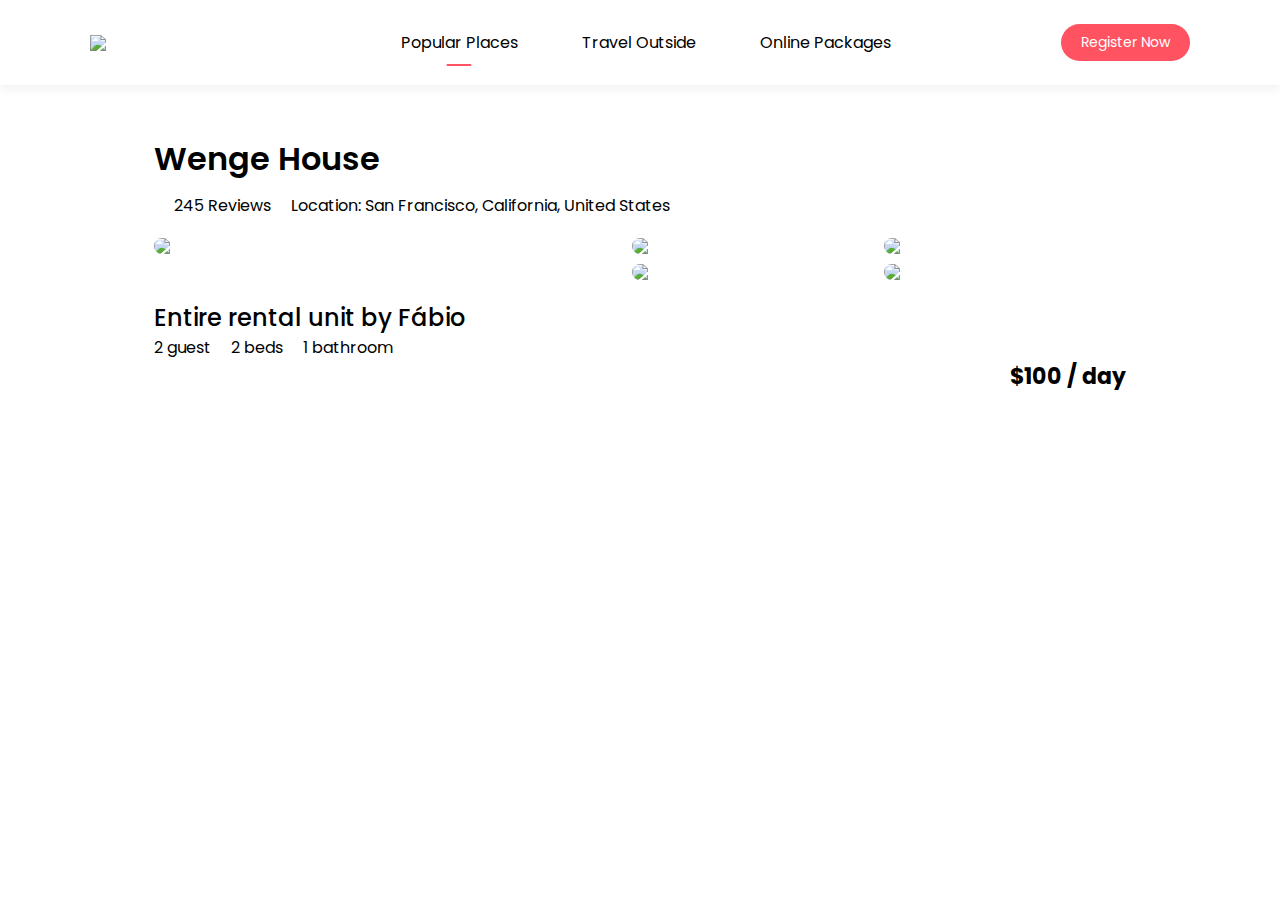
==== house.html @ 83caf572 "Working on house details page" ====
<!DOCTYPE html>
<html lang="en">

<head>
    <meta charset="UTF-8">
    <meta http-equiv="X-UA-Compatible" content="IE=edge">
    <meta name="viewport" content="width=device-width, initial-scale=1.0">
    <title>House Details Page</title>
    <link rel="stylesheet" type="text/css" href="assets/css/style.css">
    <script src="https://kit.fontawesome.com/fc5ce7f4a1.js" crossorigin="anonymous"></script>
</head>

<body>

    <nav id="navBar" class="navbar-white">
        <img src="assets/images/logo-red.png" class="logo">
        <ul class="nav-links">
            <li><a href="#" class="active">Popular Places</a></li>
            <li><a href="#">Travel Outside</a></li>
            <li><a href="#">Online Packages</a></li>
        </ul>
        <a href="#" class="register-btn">Register Now</a>
        <i class="fas fa-bars" onclick="togglebtn()"></i>
    </nav>

    <div class="house-details">
        <div class="house-title">
            <h1>Wenge House</h1>
            <div class="row">
                <div>
                    <i class="fas fa-star"></i>
                    <i class="fas fa-star"></i>
                    <i class="fas fa-star"></i>
                    <i class="fas fa-star-half-alt"></i>
                    <i class="far fa-star"></i>
                    <span>245 Reviews</span>
                </div>
                <div>
                    <p>Location: San Francisco, California, United States</p>
                </div>
            </div>
        </div>
        <div class="gallery">
            <div class="gallery-img-1"><img src="assets/images/house-1.png"></div>
            <div><img src="assets/images/house-2.png"></div>
            <div><img src="assets/images/house-3.png"></div>
            <div><img src="assets/images/house-4.png"></div>
            <div><img src="assets/images/house-5.png"></div>
        </div>
        <div class="small-details">
            <h2>Entire rental unit by Fábio</h2>
            <p>2 guest &nbsp; &nbsp; 2 beds &nbsp; &nbsp; 1 bathroom</p>
            <h4>$100 / day</h4>
        </div>

    </div>


</body>

</html>
---- assets/css/style.css ----
@import url('https://fonts.googleapis.com/css2?family=Poppins:ital,wght@0,100;0,200;0,300;0,400;0,500;0,600;0,700;0,800;0,900;1,100;1,200;1,300;1,400;1,500;1,600;1,700;1,800;1,900&display=swap');

*{
    margin: 0;
    padding: 0;
    box-sizing: border-box;
    font-family: "Poppins", "sans-serif";
}

.header{
    min-height: 100vh;
    width: 100%;
    background-image: linear-gradient(rgba(0, 0, 0, 0.3),rgba(0, 0, 0, 0.3)),url(../images/banner.png);
    background-size: cover;
    background-position: center;
}

nav{
    display: flex;
    align-items: center;
    justify-content: space-between;
    padding: 20px 7%;
}

.logo{
    width: 140px;
    cursor: pointer;
}

.nav-links li{
    list-style: none;
    display: inline-block;
    margin: 10px 30px
}

.nav-links li a{
    text-decoration: none;
    color: #fff;
}

.register-btn{
    background: #fff;
    color: #000;
    padding: 8px 20px;
    border-radius: 20px;
    text-decoration: none;
    font-size: 14px;
}

.container{
    padding: 0 7%;
}

.header h1{
    font-size: 4vw;
    font-weight: 500;
    color: #fff;
    text-align: center;
    padding-top: 22%;
}

.search-bar{
    background: #fff;
    width: 70%;
    margin: 30px auto;
    padding: 6px 10px 6px 30px;
    border-radius: 50px;
}

.search-bar form{
    display: flex;
    align-items: center;
    flex-wrap: wrap;
}

.search-bar form input{
    display: block;
    border: 0;
    outline: none;
    background: transparent;
}

.search-bar form button{
    background: #ff5361;
    width: 55px;
    height: 55px;
    border-radius: 50%;
    border: 0;
    outline: none;
    cursor: pointer;
}

.search-bar form button img{
    width: 15px;
    margin-top: 7px;
}

.search-bar form label{
    font-weight: 600;
}

.location-input{
    flex: 1;
}


/* --------------- Exclusives --------------- */

.sub-title{
    margin: 50px 0 20px;
    font-size: 2.2vw;
    font-weight: 500;
    color: #333;
}

.exclusives{
    display: grid;
    grid-template-columns: repeat(auto-fit, minmax(200px, 1fr));
    grid-gap: 30px;
}

.exclusives div img{
    width: 100%;
    border-radius: 10px;
}

.exclusives div{
    position: relative;
}

.exclusives div span{
    position: absolute;
    top: 50%;
    left: 50%;
    transform: translate(-50%, -50%);
    text-align: center;
    color: #fff;
}

/* --------------- Trending Places --------------- */

.trending{
    display: grid;
    grid-template-columns: repeat(auto-fit, minmax(200px, 1fr));
    grid-gap: 30px; 
    margin-bottom: 30px;  
}

.trending div img{
    width: 100%;
    border-radius: 10px;
}

.trending h3{
    font-weight: 600;
    margin-top: 10px;
}

/* --------------- Call to action --------------- */

.cta{
    margin: 80px 0;
    background-image: linear-gradient(to right, #3f2321, transparent), url(../images/banner-2.png);
    background-size: cover;
    background-position: center;
    border-radius: 10px;
    padding: 5%;
    color: #fff;
}

.cta h3{
    font-size: 4vw;
    line-height: 5.3vw;
    font-weight: 500;
}

.cta p{
    font-size: 18px;
    margin: 10px 0;
}

.cta-btn{
    background: #ff5361;
    color: #fff;
    text-decoration: none;
    padding: 12px 30px;
    border-radius: 8px;
    margin-top: 20px;
    display: inline-block;
}


/* --------------- Travellers stories --------------- */


.stories{
    display: grid;
    grid-template-columns: repeat(auto-fit, minmax(200px, 1fr));
    grid-gap: 30px; 
    margin-bottom: 30px;
}

.stories div img{
    width: 100%;
    border-radius: 10px;
}

.stories div{
    position: relative;
    text-align: center;
}

.stories p{
    width: 80%;
    position: absolute;
    top: 50%;
    left: 50%;
    transform: translate(-50%, -50%);
    color: #fff;
    font-size: 26px;  
}

.start-btn{
    text-decoration: none;
    background: #ff5361;
    color: #fff;
    width: 80%;
    max-width: 350px;
    display: block;
    text-align: center;
    margin: 60px auto;
    padding: 15px;
    border-radius: 30px;
    font-size: 20px;
}

/* --------------- About --------------- */

.about-msg{
    text-align: center;
    margin: 80px 0;
    color: #333;
    font-size: 17px;
}

.about-msg h2{
    font-size: 28px;
    margin-bottom: 30px;
    font-weight: 500;
}


/* --------------- Footer --------------- */

.footer{
    margin: 80px 0 10px;
    text-align: center;
}

.footer a{
    text-decoration: none;
    color: #999;
    font-size: 22px;
    margin: 0 10px;
}

.footer hr{
    background: #999;
    height: 1px;
    width: 100%;
    border: 0;
    margin: 20px 0;
}

.footer p{
    padding-bottom: 15px;
}

.active{
    position: relative;
}

.active::after{
    content: '';
    background: #fff;
    width: 25px;
    height: 2px;
    position: absolute;
    left: 50%;
    transform: translateX(-50%);
    bottom: -12px;
    border-radius: 2px;
}

nav .fa-bars{
    display: none;
}


/* --------------- For small screen devices --------------- */

@media only screen and (max-width: 700px){
    .logo{
        position: fixed;
        top: 4%;
        left: 7%;
    }

    nav{
        position: fixed;
        top: 0;
        z-index: 100;
        display: inline-block;
        width: 100%;
        padding: 100px 7% 0;
        background: #000;
        text-align: right;
        max-height: 100px;
        overflow: hidden;
        transition: max-height 0.5s;
    }

    nav .nav-links li{
        margin: 10px 0;
        display: block;
    }

    .register-btn{
        margin: 15px 0 30px;
        display: inline-block;
    }

    nav .fa-bars{
        display: block;
        position: fixed;
        top: 4%;
        right: 7%;
        color: #fff;
        font-size: 28px;
    }

    .active::after{
        left: -40px;
        transform: translate(0, 50%);
        bottom: 50%;
    }

    .hidemenu{
        max-height: 300px;
    }

    .header h1{
        padding-top: 200px;
        font-size: 7vw;
    }

    .search-bar{
        width: 90%;
        margin: 30px auto;
        padding: 20px 10px 30px;
        border-radius: 5px;
        position: relative;
    }

    .search-bar form{
        display: block;
    }

    .search-bar form input{
        border-bottom: 1px solid #ddd;
        width: 100%;
        margin-bottom: 20px;
        margin-top: 10px;
        padding-bottom: 10px;
    }

    .search-bar form button{
        position: absolute;
        bottom: 0;
        left: 50%;
        transform: translate(-50%, 50%);
    }

    .sub-title{
        font-size: 6vw;
    }

    .cta{
        padding: 15% 5%;
    }

    .cta h3{
        font-size: 7vw;
        line-height: 8vw;
    }

    .cta p{
        font-size: 14px;
    }

    .cta-btn{
        padding: 6px 15px;
        border-radius: 4px;
        margin-top: 10px;
        font-size: 14px;
    }

    .stories{
        font-size: 22px;
    }

    .about-msg{
        font-size: 15px;
    }
}

/* --------------- Listing page --------------- */


.navbar-white{
    background: #fff;
    box-shadow: 0 5px 10px rgba(0, 0, 0, 0.05);
}

.navbar-white .nav-links li a{
    color: #000;
}

.navbar-white .register-btn{
    background: #ff5361;
    color: #fff;
}

nav.navbar-white .fa-bars{
    color: #000;
}

.navbar-white .active::after{
    background: #ff5361;
}

.list-container{
    margin-top: 50px;
    display: flex;
    flex-wrap: wrap;
    justify-content: space-between;
}

.left-col{
    flex-basis: 70%;
}

.right-col{
    flex-basis: 25%;
}

.left-col h1{
    color: #333;
    font-weight: 600;
    margin-bottom: 30px;
}

.house{
    display: flex;
    justify-content: space-between;
    flex-wrap: wrap;
    padding: 30px 0;
    border-top: 1px solid #ccc;
}

.house-img{
    flex-basis: 40%;
}

.house-info{
    flex-basis: 58%;
    color: #555;
}

.house-img img{
    width: 100%;
    border-radius: 12px;
}

.house-info h3{
    font-weight: 600;
    color: #333;
    font-size: 22px;
    margin: 4px 0;
}

.house-info i{
    color: #ff5361;
    font-size: 18px;
    margin: 10px 1px;
}

.house-price{
    text-align: right;  
}

.house-price h4{
    font-size: 20px;
}

.house-price h4 span{
    font-size: 16px;
    font-weight: 500;
}

.sidebar{
    border: 1px solid #999;
    padding: 20px 30px;
    margin-top: 30px;
}

.sidebar h2{
    font-weight: 500;
}

.sidebar h3{
    font-weight: 500;
    margin: 20px 0 10px;
}

.filter{
    display: flex;
    align-items: center;
    color: #555;
    margin-bottom: 10px;
}

.filter p{
    flex: 1;
}

.filter input{
    margin-right: 15px;
    cursor: pointer;
}

.sidebar-link{
    text-align: right;
    margin: 20px 0;
}

.sidebar-link a{
    text-decoration: none;
}

.pagination{
    display: flex;
    align-items: center;
    justify-content: center;
    margin: 40px 0;
}

.pagination img{
    width: 15px;
    margin: 10px 20px;
}

.right-arrow{
    transform: rotate(180deg);
}

.pagination span{
    margin: 10px 8px;
    width: 40px;
    height: 40px;
    line-height: 40px;
    text-align: center;
    border-radius: 50%;
    cursor: pointer;
}

.pagination .current{
    background: #333;
    color: #fff;
}

/* --------------- Small screen for listing page --------------- */

@media only screen and (max-width: 700px){
    .list-container{
        margin-top: 150px;
    }

    .left-col, .right-col, .house-img, .house-info{
        flex-basis: 100%;
    }

    .left-col h1{
        font-size: 22px;
    }

    .house-info h3{
        font-size: 18px;
    }

    .house-info i{
        font-size: 16px;
    }

    .pagination span{
        margin: 10px 2px;
        width: 30px;
        height: 30px;
        line-height: 30px;
        font-size: 12px;
    }
}


/* --------------- House Details Page --------------- */


.house-details{
    padding: 0 12%;
}

.house-title{
    margin-top: 50px;
}

.house-title h1{
    font-weight: 600;
}

.house-title .row{
    display: flex;
    flex-wrap: wrap;
    align-items: center;
    margin: 10px 0;
}

.house-title span{
    margin: 0 20px;
}

.house-title i{
    color: #ff5361;
    font-size: 14px;
}

.gallery{
    display: grid;
    grid-gap: 10px;
    grid-template-areas: 'first first . .' 'first first . .';
    margin: 20px 0;
}

.gallery div img{
    width: 100%;
    display: block;
    border-radius: 10px;
}

.gallery-img-1{
    grid-area: first;
}

.small-details h2{
    font-weight: 500;
}

.small-details h4{
    text-align: right;
    font-size: 22px;
}
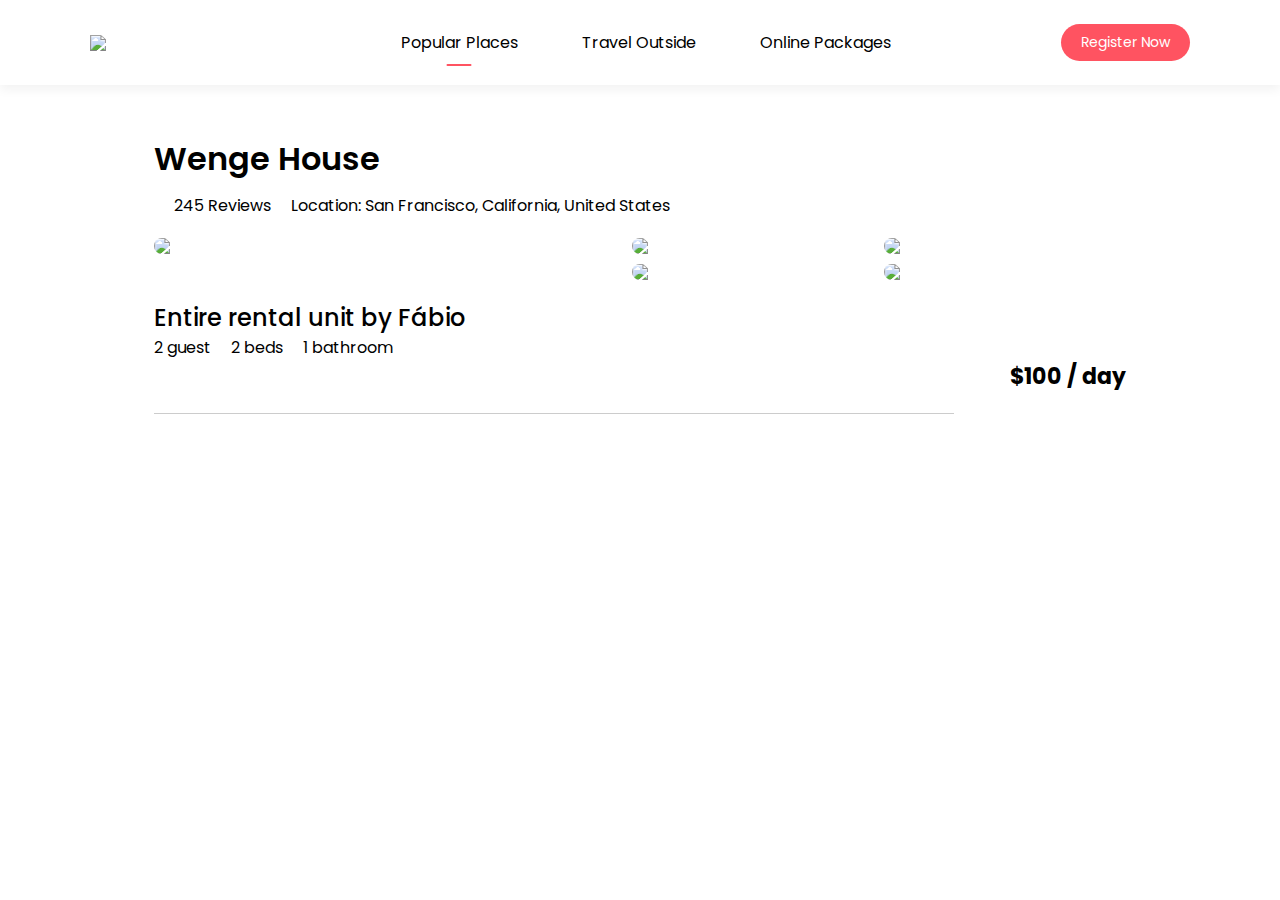
==== commit 424baf0f: "Working on house details page" ====
--- a/house.html
+++ b/house.html
@@ -52,7 +52,7 @@
             <p>2 guest &nbsp; &nbsp; 2 beds &nbsp; &nbsp; 1 bathroom</p>
             <h4>$100 / day</h4>
         </div>
-
+        <hr class="line">
     </div>
 
 
--- a/assets/css/style.css
+++ b/assets/css/style.css
@@ -667,4 +667,13 @@
 .small-details h4{
     text-align: right;
     font-size: 22px;
+}
+
+.line{
+    border: 0;
+    height: 1px;
+    background: #ccc;
+    width: 100%;
+    max-width: 800px;
+    margin: 20px 0 50px;
 }